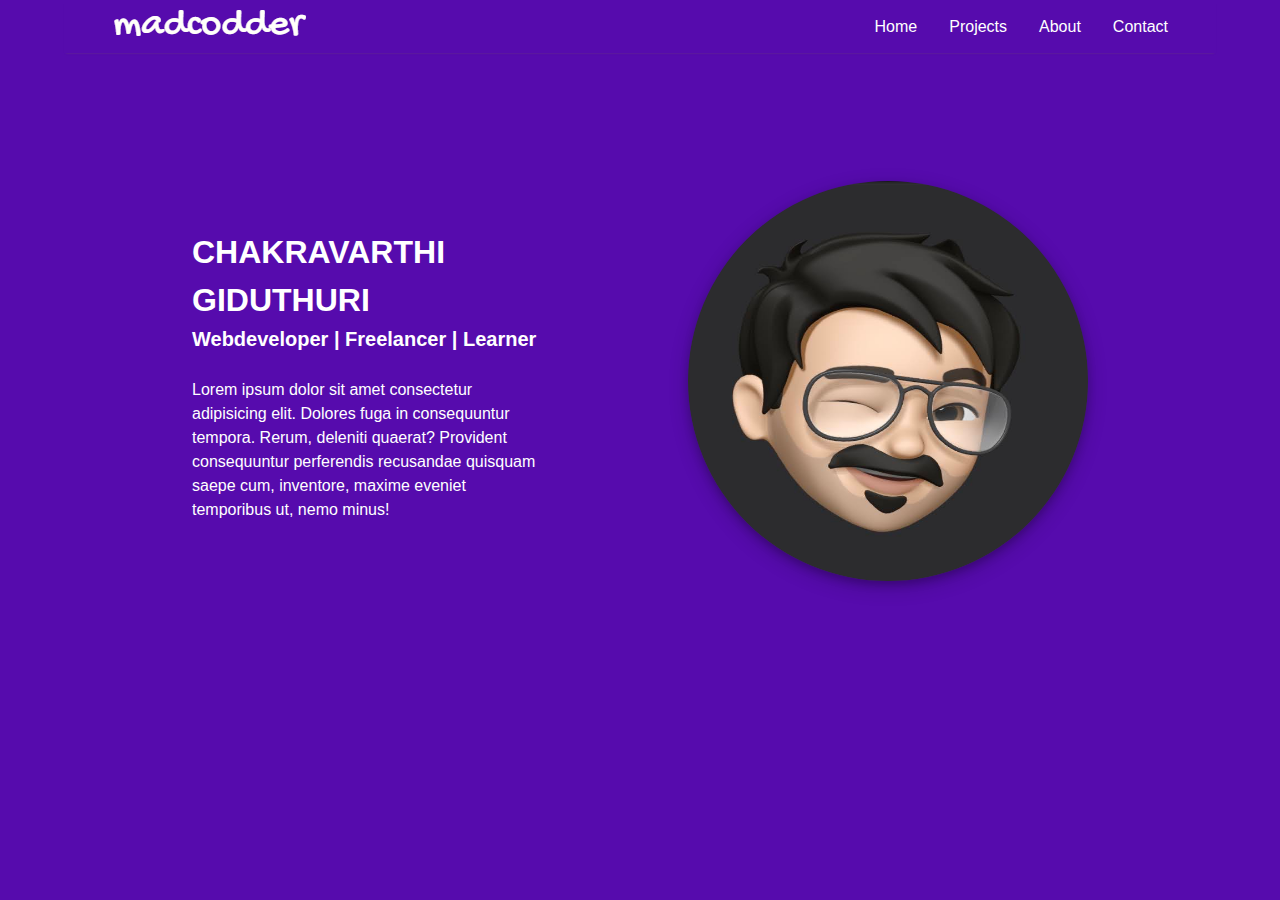
==== index.html @ c18a4cb8 "Initial commit" ====
<!DOCTYPE html>
<html>
  <head>
    <meta charset="utf-8" />
    <meta http-equiv="X-UA-Compatible" content="IE=edge" />
    <title>Portpolio</title>
    <meta name="viewport" content="width=device-width, initial-scale=1" />
    <link rel="stylesheet" type="text/css" media="screen" href="style.css" />
    <link
      rel="stylesheet"
      href="https://pro.fontawesome.com/releases/v5.10.0/css/all.css"
      integrity="sha384-AYmEC3Yw5cVb3ZcuHtOA93w35dYTsvhLPVnYs9eStHfGJvOvKxVfELGroGkvsg+p"
      crossorigin="anonymous"
    />
  </head>

  <body>
    <nav>
      <div class="navbar">
        <header>
          <img src="log.png" />
        </header>
        <div>
          <ul class="head">
            <li><a href="#">Home</a></li>
            <li><a href="#">Projects</a></li>
            <li><a href="#">About</a></li>
            <li><a href="#">Contact</a></li>
          </ul>
        </div>
      </div>
    </nav>
    <div class="main">
      <div class="intro">
        <div class="name">
          <h2>CHAKRAVARTHI GIDUTHURI</h2>
          <h3>Webdeveloper | Freelancer | Learner</h3>
        </div>
        <br />
        <div class="info">
          <p>
            Lorem ipsum dolor sit amet consectetur adipisicing elit. Dolores
            fuga in consequuntur tempora. Rerum, deleniti quaerat? Provident
            consequuntur perferendis recusandae quisquam saepe cum, inventore,
            maxime eveniet temporibus ut, nemo minus!
          </p>
        </div>
      </div>
      <div>
        <img class="element" src="me.jpg" />
      </div>
    </div>
  </body>
  <footer>
    <i class="fab fa-facebook-f"><a href="#"></a></i>
    <i class="fab fa-twitter"><a href="#"></a></i>
    <i class="fab fa-instagram"><a href="#"></a></i>
    <i class="fab fa-github"><a href="#"></a></i>
  </footer>
</html>
---- style.css ----
* {
  box-sizing: border-box;
  font-family: sans-serif;
  margin: 0;
  padding: 0;
  color: white;
}
h1 {
  font-size: 3rem;
}

h2 {
  font-size: 2rem;
}
h3 {
  font-size: 1.25rem;
}
h4 {
  font-size: 0.875rem;
}
p {
  margin-bottom: 1.25rem;
}
body {
  background: #560bad;
  margin: auto;
  width: 90%;
  line-height: 1.5;
}
/* .background {
  background-image: url("ill.jpg");
  background-color: #cccccc;
  height: 100vh;
  width: 100vw;
  background-position: center;
  background-repeat: no-repeat;
  background-size: cover;
  position: relative;
} */
.navbar {
  display: flex;
  justify-content: space-between;
  align-items: center;
}
nav {
  background-color: transparent;
  box-shadow: 0 2px 2px -2px rgba(117, 88, 88, 0.5);
  max-width: 100%;
}

ul {
  list-style-type: none;
}

.head a {
  text-transform: capitalize;
  text-decoration: none;
  font-weight: 400;
}
.head a:hover {
  font-size: 0.8rem;
  padding: 0.3rem;
  border: 1px solid white;
  border-radius: 5px;
  background: #3a0ca3;
}

.head {
  display: flex;
  margin: 0 2rem;
}
.head li {
  padding: 0 1rem;
}
.background {
  width: 100%;
}
.main {
  margin: 8rem;
  display: grid;
  grid-template-columns: auto auto;
  justify-content: space-around;
  align-items: center;
}

.intro {
  width: 70%;
}

.element {
  width: 20%;
  width: 400px;
  height: 400px;
  border-radius: 50%;
  /* box-shadow: 0 2.8px 2.2px rgba(0, 0, 0, 0.034),
    0 6.7px 5.3px rgba(0, 0, 0, 0.048), 0 12.5px 10px rgba(0, 0, 0, 0.06),
    0 22.3px 17.9px rgba(0, 0, 0, 0.072), 0 41.8px 33.4px rgba(0, 0, 0, 0.086),
    0 100px 80px rgba(0, 0, 0, 0.12); */
  box-shadow: 0 4px 8px 0 rgba(0, 0, 0, 0.2), 0 6px 20px 0 rgba(0, 0, 0, 0.19);
}

footer {
  display: flex;
  justify-content: center;
  font-size: 2rem;
}
footer i {
  margin: 1rem;
  cursor: pointer;
}
@media screen and (max-width: 768px) {
  .navbar {
    display: flex;
    flex-direction: column;
    margin: 0.5rem;
  }
  .head {
    padding: 0.75rem;
  }
  body {
    width: 100%;
  }
  .main {
    margin: 0.5rem;
    margin-top: 5rem;
    display: flex;
    flex-direction: column-reverse;
    justify-content: center;
    align-items: center;
  }

  .element {
    width: 200px;
    height: 210px;
    border-radius: 30px;
  }
  .intro {
    justify-content: center;
    align-items: center;
    margin-top: 2rem;
  }
  .name {
    display: flex;
    flex-direction: column;
    align-items: center;
    justify-content: center;
  }
  .info {
    margin: 0;
    padding: 0;
  }
}
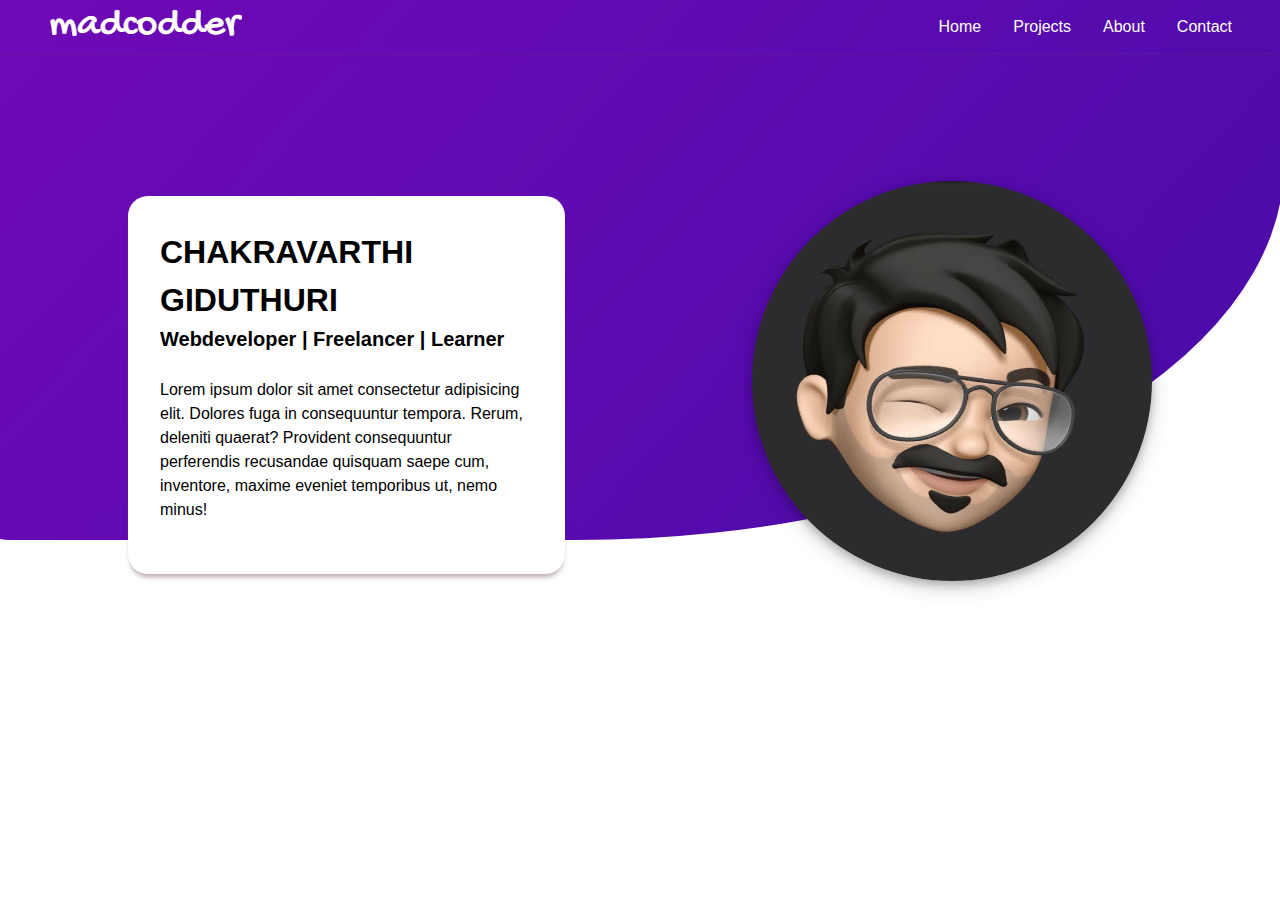
==== commit e1ecfe5c: "add border" ====
--- a/index.html
+++ b/index.html
@@ -15,46 +15,50 @@
   </head>
 
   <body>
-    <nav>
-      <div class="navbar">
-        <header>
-          <img src="log.png" />
-        </header>
+    <div class="section">
+      <nav>
+        <head>
+          <a href="index.html"><img src="log.png" /></a>
+        </head>
         <div>
           <ul class="head">
-            <li><a href="#">Home</a></li>
-            <li><a href="#">Projects</a></li>
+            <li><a href="index.html">Home</a></li>
+            <li><a href="Projects.html">Projects</a></li>
             <li><a href="#">About</a></li>
             <li><a href="#">Contact</a></li>
           </ul>
         </div>
-      </div>
-    </nav>
-    <div class="main">
-      <div class="intro">
-        <div class="name">
-          <h2>CHAKRAVARTHI GIDUTHURI</h2>
-          <h3>Webdeveloper | Freelancer | Learner</h3>
+      </nav>
+      <div class="main">
+        <div class="intro">
+          <div class="name">
+            <h2>CHAKRAVARTHI GIDUTHURI</h2>
+            <h3>Webdeveloper | Freelancer | Learner</h3>
+          </div>
+          <br />
+          <div class="info">
+            <p>
+              Lorem ipsum dolor sit amet consectetur adipisicing elit. Dolores
+              fuga in consequuntur tempora. Rerum, deleniti quaerat? Provident
+              consequuntur perferendis recusandae quisquam saepe cum, inventore,
+              maxime eveniet temporibus ut, nemo minus!
+            </p>
+          </div>
         </div>
-        <br />
-        <div class="info">
-          <p>
-            Lorem ipsum dolor sit amet consectetur adipisicing elit. Dolores
-            fuga in consequuntur tempora. Rerum, deleniti quaerat? Provident
-            consequuntur perferendis recusandae quisquam saepe cum, inventore,
-            maxime eveniet temporibus ut, nemo minus!
-          </p>
+        <div>
+          <img class="element" src="me.jpg" />
         </div>
       </div>
-      <div>
-        <img class="element" src="me.jpg" />
-      </div>
+    </div>
+    <div class="footer">
+      <a href="#"><i class="fab fa-facebook-f"></i></a>
+      <a href="#"><i class="fab fa-twitter"></i></a>
+      <a href="https://www.instagram.com/madcodder/"
+        ><i class="fab fa-instagram"></i
+      ></a>
+      <a href="https://github.com/chakravarthi-giduthuri"
+        ><i class="fab fa-github"></i
+      ></a>
     </div>
   </body>
-  <footer>
-    <i class="fab fa-facebook-f"><a href="#"></a></i>
-    <i class="fab fa-twitter"><a href="#"></a></i>
-    <i class="fab fa-instagram"><a href="#"></a></i>
-    <i class="fab fa-github"><a href="#"></a></i>
-  </footer>
 </html>
--- a/style.css
+++ b/style.css
@@ -1,9 +1,8 @@
 * {
-  box-sizing: border-box;
   font-family: sans-serif;
   margin: 0;
   padding: 0;
-  color: white;
+  box-sizing: border-box;
 }
 h1 {
   font-size: 3rem;
@@ -21,31 +20,36 @@
 p {
   margin-bottom: 1.25rem;
 }
+
 body {
-  background: #560bad;
+  background: white;
   margin: auto;
-  width: 90%;
+  width: 100%;
   line-height: 1.5;
 }
-/* .background {
-  background-image: url("ill.jpg");
-  background-color: #cccccc;
-  height: 100vh;
-  width: 100vw;
-  background-position: center;
-  background-repeat: no-repeat;
-  background-size: cover;
+
+.section:before {
+  content: "";
+  position: absolute;
+  top: 0;
+  left: 0;
+  right: 0s;
+  width: 90%;
+  height: 60%;
+  background: linear-gradient(127deg, #7209b7, #480ca8);
+  border-radius: 0 0 50% 10%/0 0 70% 80%;
+  transform: scaleX(1.23);
+}
+
+nav {
+  max-width: 100%;
   position: relative;
-} */
-.navbar {
+  overflow: hidden;
   display: flex;
   justify-content: space-between;
   align-items: center;
-}
-nav {
   background-color: transparent;
-  box-shadow: 0 2px 2px -2px rgba(117, 88, 88, 0.5);
-  max-width: 100%;
+  box-shadow: 0 3px 3px -2px rgba(117, 88, 88, 0.2);
 }
 
 ul {
@@ -53,13 +57,15 @@
 }
 
 .head a {
+  color: white;
   text-transform: capitalize;
   text-decoration: none;
-  font-weight: 400;
+  font-weight: 500;
 }
 .head a:hover {
-  font-size: 0.8rem;
-  padding: 0.3rem;
+  font-size: 0.9rem;
+  font-weight: 400;
+  padding: 0.5rem;
   border: 1px solid white;
   border-radius: 5px;
   background: #3a0ca3;
@@ -72,18 +78,21 @@
 .head li {
   padding: 0 1rem;
 }
-.background {
-  width: 100%;
-}
 .main {
+  max-width: 90%;
   margin: 8rem;
   display: grid;
   grid-template-columns: auto auto;
   justify-content: space-around;
   align-items: center;
+  position: absolute;
 }
 
 .intro {
+  background: white;
+  padding: 2rem;
+  border-radius: 20px;
+  box-shadow: 0 5px 5px -2px rgba(117, 88, 88, 0.5);
   width: 70%;
 }
 
@@ -92,27 +101,26 @@
   width: 400px;
   height: 400px;
   border-radius: 50%;
-  /* box-shadow: 0 2.8px 2.2px rgba(0, 0, 0, 0.034),
-    0 6.7px 5.3px rgba(0, 0, 0, 0.048), 0 12.5px 10px rgba(0, 0, 0, 0.06),
-    0 22.3px 17.9px rgba(0, 0, 0, 0.072), 0 41.8px 33.4px rgba(0, 0, 0, 0.086),
-    0 100px 80px rgba(0, 0, 0, 0.12); */
   box-shadow: 0 4px 8px 0 rgba(0, 0, 0, 0.2), 0 6px 20px 0 rgba(0, 0, 0, 0.19);
 }
 
-footer {
+.footer {
+  margin-top: 40rem;
+  width: 100vw;
+  position: relative;
   display: flex;
+  align-items: center;
   justify-content: center;
   font-size: 2rem;
 }
-footer i {
+.footer i {
   margin: 1rem;
   cursor: pointer;
 }
 @media screen and (max-width: 768px) {
-  .navbar {
+  nav {
     display: flex;
     flex-direction: column;
-    margin: 0.5rem;
   }
   .head {
     padding: 0.75rem;
@@ -121,7 +129,8 @@
     width: 100%;
   }
   .main {
-    margin: 0.5rem;
+    margin-left: 1.5rem;
+    margin-right: 1rem;
     margin-top: 5rem;
     display: flex;
     flex-direction: column-reverse;
@@ -135,18 +144,33 @@
     border-radius: 30px;
   }
   .intro {
+    margin-top: 1rem;
+    width: 100%;
+    display: flex;
+    flex-direction: column;
     justify-content: center;
     align-items: center;
-    margin-top: 2rem;
+    box-shadow: 0 5px 5px -2px rgba(117, 88, 88, 0.5);
   }
-  .name {
+  .name{
     display: flex;
     flex-direction: column;
+    justify-content: center;
     align-items: center;
-    justify-content: center;
   }
-  .info {
-    margin: 0;
-    padding: 0;
+  
+  .section:before {
+    content: "";
+    position: absolute;
+    top: 0;
+    left: 0;
+    width: 90%;
+    height: 48%;
+    background: linear-gradient(45deg, #7209b7, #480ca8);
+    border-radius: 0;
+    transform: scaleX(1.27);
   }
+  .footer {
+    margin-top: 45rem;
+    
 }
